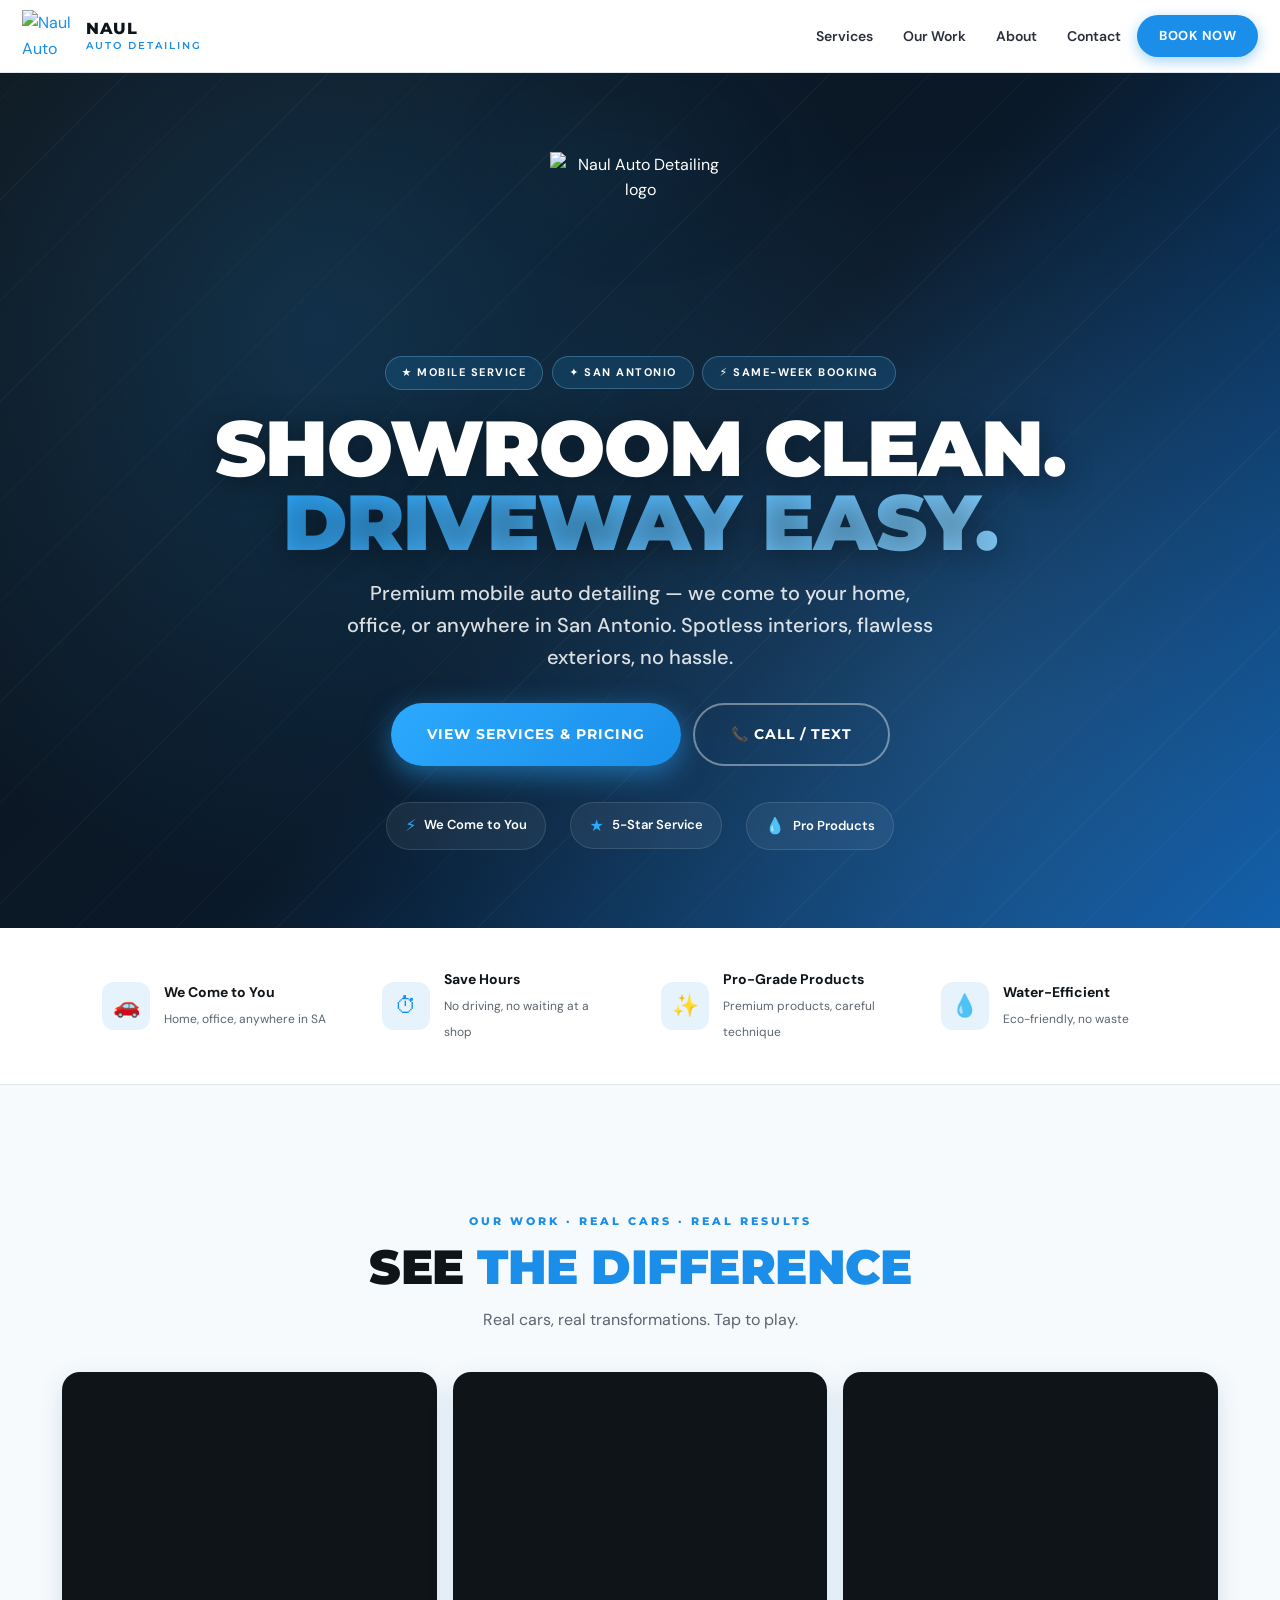
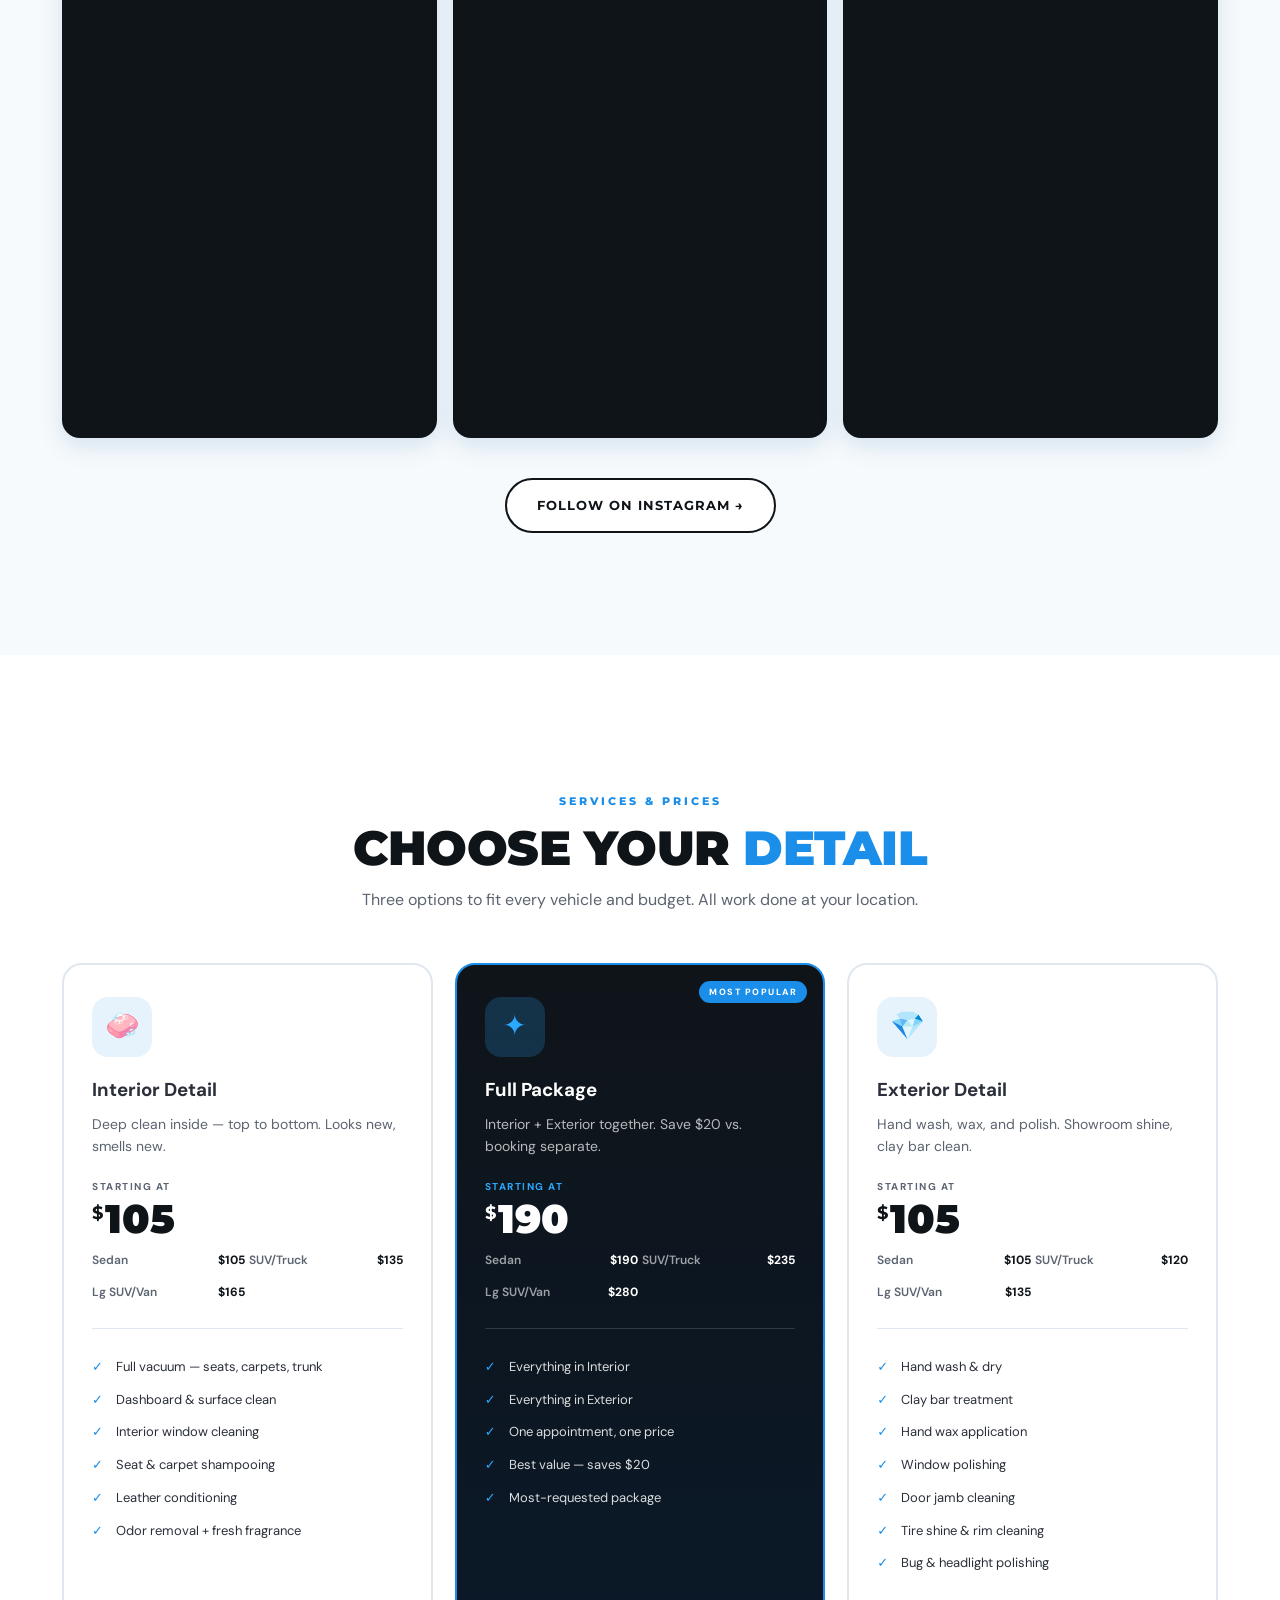
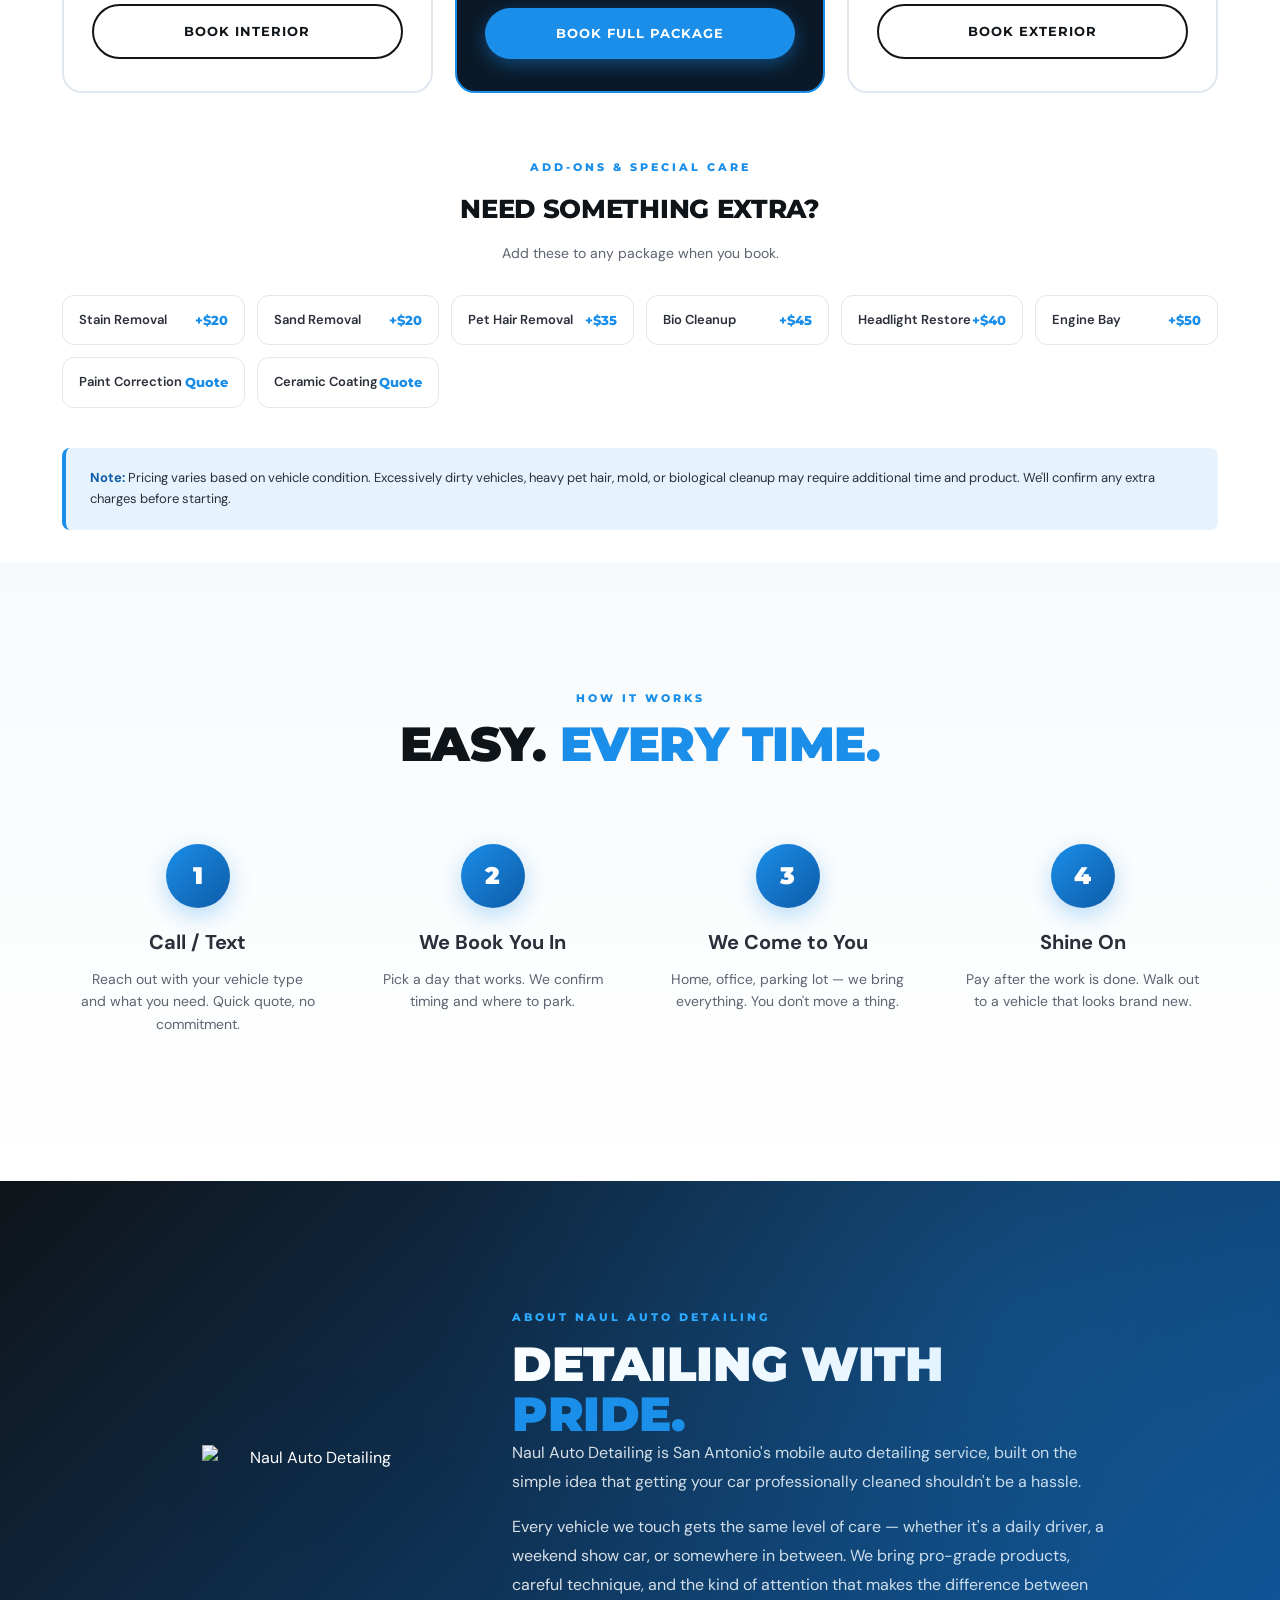
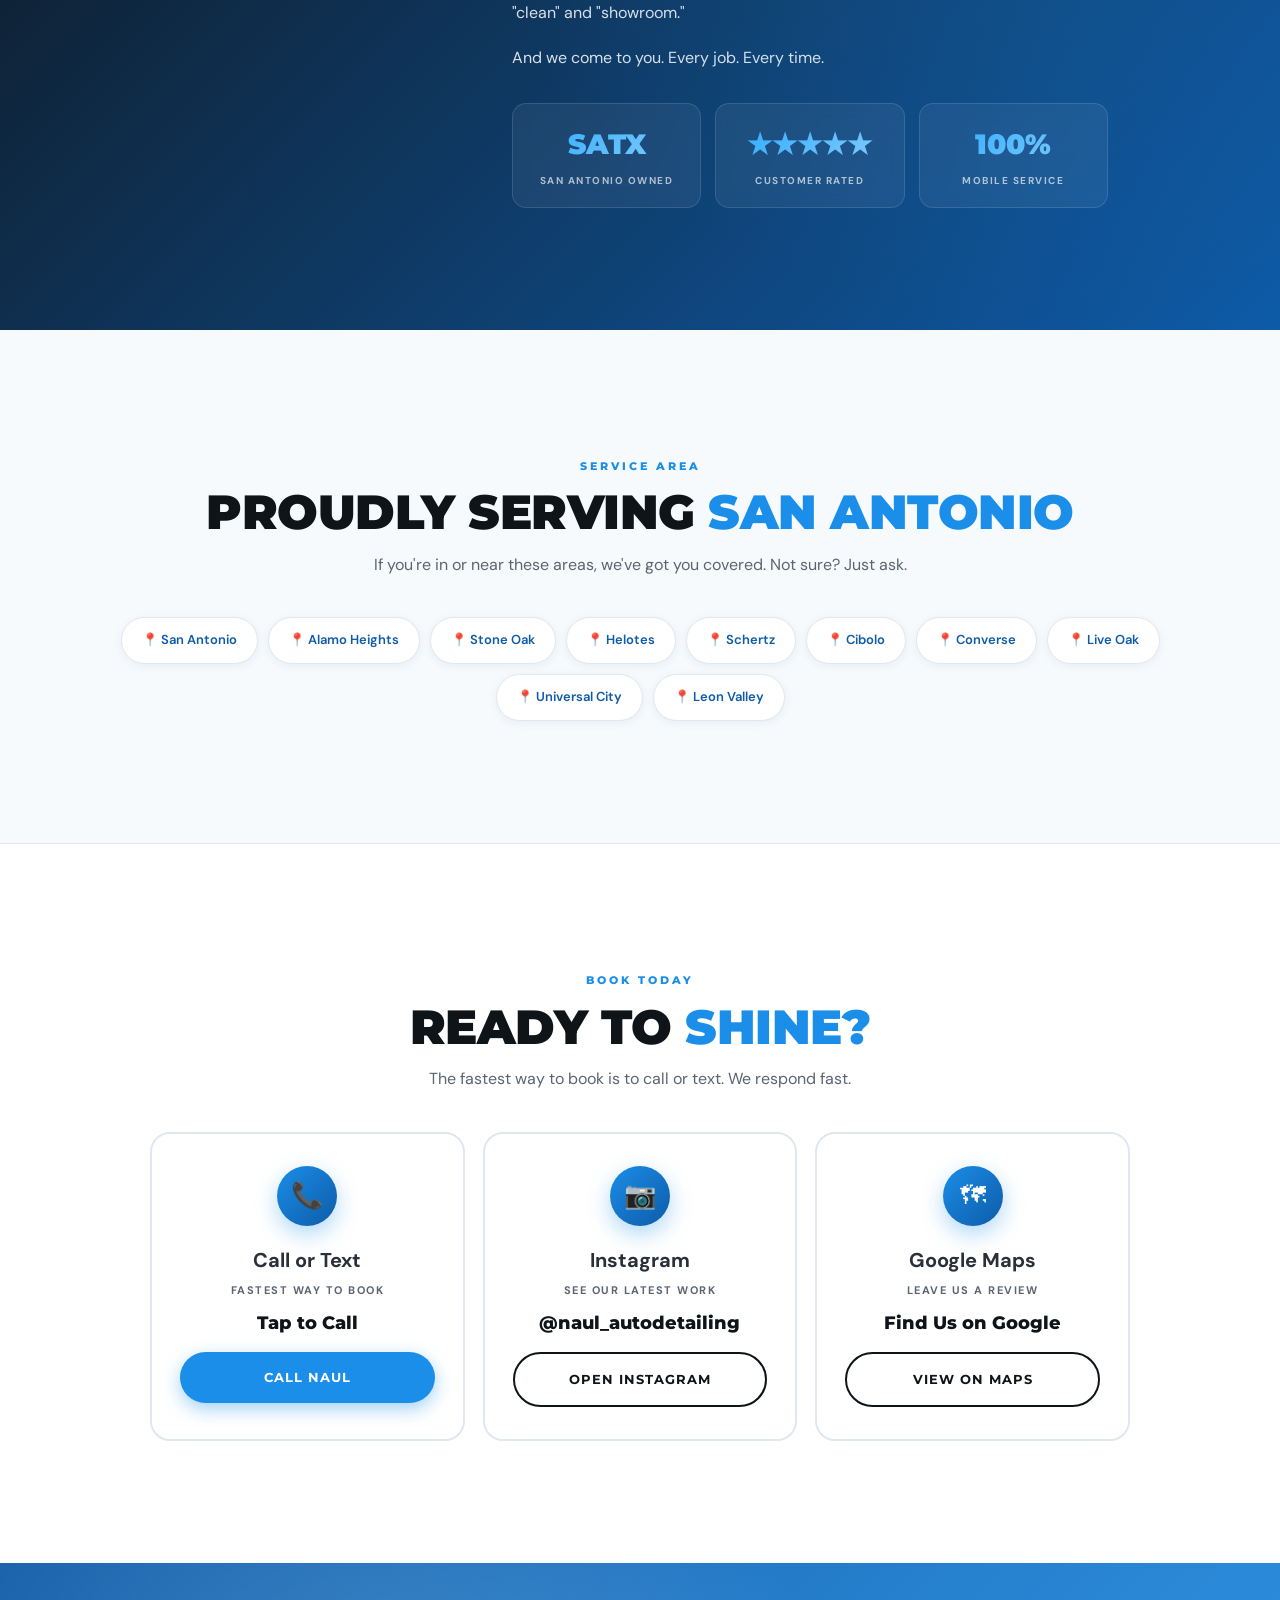
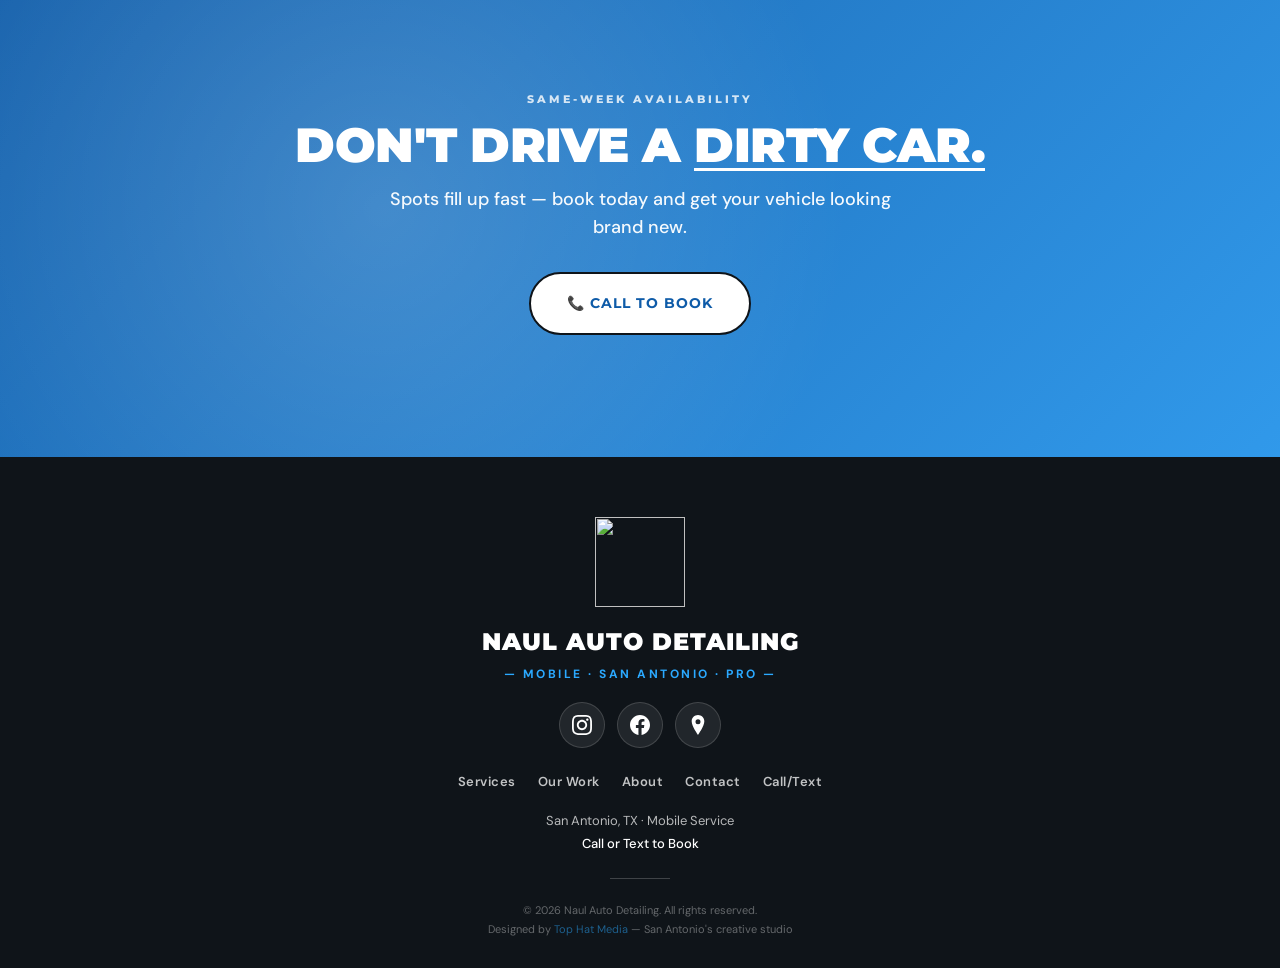
==== index.html @ 97760c0b "Add files via upload" ====
<!DOCTYPE html>
<html lang="en">
<head>
<meta charset="UTF-8"/>
<meta name="viewport" content="width=device-width, initial-scale=1.0"/>
<title>Naul Auto Detailing | Mobile Detailing in San Antonio, TX</title>
<meta name="description" content="Naul Auto Detailing — mobile auto detailing in San Antonio, TX. We come to you. Interior deep cleaning, exterior detail, full packages. Book online or call/text today."/>
<meta name="keywords" content="mobile auto detailing San Antonio, car detailing near me, interior detail, exterior detail, ceramic coating, San Antonio TX"/>
<meta name="geo.region" content="US-TX"/>
<meta name="geo.placename" content="San Antonio"/>
<meta name="geo.position" content="29.4241;-98.4936"/>

<meta property="og:title" content="Naul Auto Detailing | Mobile Auto Detail in San Antonio"/>
<meta property="og:description" content="Mobile auto detailing in San Antonio. We come to you. Top-tier interior, exterior, and full package detailing."/>
<meta property="og:type" content="website"/>
<meta property="og:image" content="img/logo.png"/>

<link rel="canonical" href="/"/>
<link rel="icon" type="image/png" href="img/logo-icon.png"/>
<link rel="apple-touch-icon" href="img/logo-icon.png"/>
<link href="https://fonts.googleapis.com/css2?family=Montserrat:wght@600;700;800;900&family=DM+Sans:wght@400;500;600;700&display=swap" rel="stylesheet"/>
<link rel="stylesheet" href="styles.css"/>

<script type="application/ld+json">
{
  "@context": "https://schema.org",
  "@type": "AutoDetailing",
  "name": "Naul Auto Detailing",
  "description": "Mobile auto detailing service in San Antonio, TX. Interior, exterior, and full-package detailing — we come to you.",
  "image": "img/logo.png",
  "logo": "img/logo.png",
  "priceRange": "$$",
  "address": {
    "@type": "PostalAddress",
    "addressLocality": "San Antonio",
    "addressRegion": "TX",
    "addressCountry": "US"
  },
  "geo": { "@type": "GeoCoordinates", "latitude": 29.4241, "longitude": -98.4936 },
  "areaServed": [
    { "@type": "City", "name": "San Antonio" },
    { "@type": "City", "name": "Alamo Heights" },
    { "@type": "City", "name": "Stone Oak" },
    { "@type": "City", "name": "Helotes" },
    { "@type": "City", "name": "Schertz" }
  ],
  "sameAs": [
    "https://www.instagram.com/naul_autodetailing/",
    "https://www.facebook.com/p/Naul-Auto-Detailing-61578023325082/"
  ]
}
</script>
</head>
<body>

<!-- Navigation -->
<nav class="nav">
  <a href="#top" class="nav-brand">
    <img src="img/logo.png" alt="Naul Auto Detailing"/>
    <div class="nav-brand-text">Naul<span>Auto Detailing</span></div>
  </a>
  <div class="nav-links">
    <a href="#services" class="nav-link hide-sm">Services</a>
    <a href="#work" class="nav-link hide-sm">Our Work</a>
    <a href="#about" class="nav-link hide-sm">About</a>
    <a href="#contact" class="nav-link">Contact</a>
    <a href="tel:+1NAULPHONE" class="nav-cta">Book Now</a>
  </div>
</nav>

<!-- HERO -->
<section class="hero" id="top">
  <div class="hero-inner">
    <img src="img/logo.png" alt="Naul Auto Detailing logo" class="hero-logo"/>
    <div class="hero-badges">
      <div class="hero-badge">★ Mobile Service</div>
      <div class="hero-badge">✦ San Antonio</div>
      <div class="hero-badge">⚡ Same-Week Booking</div>
    </div>
    <h1 class="h1">Showroom Clean.<br/><em>Driveway Easy.</em></h1>
    <p class="hero-sub">Premium mobile auto detailing — we come to your home, office, or anywhere in San Antonio. Spotless interiors, flawless exteriors, no hassle.</p>
    <div class="hero-btns">
      <a href="#services" class="btn btn-glow btn-lg">View Services &amp; Pricing</a>
      <a href="tel:+1NAULPHONE" class="btn btn-ghost btn-lg">📞 Call / Text</a>
    </div>
    <div class="hero-trust">
      <div class="item"><span class="icon">⚡</span> We Come to You</div>
      <div class="item"><span class="icon">★</span> 5-Star Service</div>
      <div class="item"><span class="icon">💧</span> Pro Products</div>
    </div>
  </div>
</section>

<!-- WHY US STRIP -->
<section class="why-strip">
  <div class="why-grid">
    <div class="why-item">
      <div class="why-icon">🚗</div>
      <div class="why-text">
        <strong>We Come to You</strong>
        <span>Home, office, anywhere in SA</span>
      </div>
    </div>
    <div class="why-item">
      <div class="why-icon">⏱</div>
      <div class="why-text">
        <strong>Save Hours</strong>
        <span>No driving, no waiting at a shop</span>
      </div>
    </div>
    <div class="why-item">
      <div class="why-icon">✨</div>
      <div class="why-text">
        <strong>Pro-Grade Products</strong>
        <span>Premium products, careful technique</span>
      </div>
    </div>
    <div class="why-item">
      <div class="why-icon">💧</div>
      <div class="why-text">
        <strong>Water-Efficient</strong>
        <span>Eco-friendly, no waste</span>
      </div>
    </div>
  </div>
</section>

<!-- OUR WORK (Instagram Reels) -->
<section class="work-section section" id="work">
  <div class="wrap">
    <div class="work-intro">
      <div class="tag-label">Our Work · Real Cars · Real Results</div>
      <h2 class="h2">See <em>The Difference</em></h2>
      <p>Real cars, real transformations. Tap to play.</p>
    </div>

    <div class="reels-grid">
      <div class="reel-card">
        <iframe src="https://www.instagram.com/reel/DMYJOWVus4O/embed/" allowfullscreen scrolling="no" frameborder="0" allowtransparency="true"></iframe>
      </div>
      <div class="reel-card">
        <iframe src="https://www.instagram.com/reel/DLV-3TmNAFc/embed/" allowfullscreen scrolling="no" frameborder="0" allowtransparency="true"></iframe>
      </div>
      <div class="reel-card">
        <iframe src="https://www.instagram.com/reel/DGds9_7pQEw/embed/" allowfullscreen scrolling="no" frameborder="0" allowtransparency="true"></iframe>
      </div>
    </div>

    <div class="work-cta">
      <a href="https://www.instagram.com/naul_autodetailing/" target="_blank" rel="noopener" class="btn btn-s">Follow on Instagram →</a>
    </div>
  </div>
</section>

<!-- SERVICES & PRICES -->
<section class="services-section" id="services">
  <div class="wrap">
    <div class="services-intro">
      <div class="tag-label">Services &amp; Prices</div>
      <h2 class="h2">Choose Your <em>Detail</em></h2>
      <p>Three options to fit every vehicle and budget. All work done at your location.</p>
    </div>

    <div class="svc-grid">
      <!-- Interior -->
      <div class="svc-card">
        <div class="svc-icon">🧼</div>
        <h3>Interior Detail</h3>
        <p class="svc-desc">Deep clean inside — top to bottom. Looks new, smells new.</p>
        <div class="svc-price">
          <div class="svc-price-from">Starting At</div>
          <div class="svc-price-amt"><sup>$</sup>105</div>
          <div class="svc-tier-grid">
            <div class="svc-tier"><span class="label">Sedan</span><span class="amt">$105</span></div>
            <div class="svc-tier"><span class="label">SUV/Truck</span><span class="amt">$135</span></div>
            <div class="svc-tier"><span class="label">Lg SUV/Van</span><span class="amt">$165</span></div>
          </div>
        </div>
        <ul class="svc-feat">
          <li>Full vacuum — seats, carpets, trunk</li>
          <li>Dashboard &amp; surface clean</li>
          <li>Interior window cleaning</li>
          <li>Seat &amp; carpet shampooing</li>
          <li>Leather conditioning</li>
          <li>Odor removal + fresh fragrance</li>
        </ul>
        <a href="tel:+1NAULPHONE" class="btn btn-s">Book Interior</a>
      </div>

      <!-- Full Package - FEATURED -->
      <div class="svc-card featured">
        <div class="svc-icon">✦</div>
        <h3>Full Package</h3>
        <p class="svc-desc">Interior + Exterior together. Save $20 vs. booking separate.</p>
        <div class="svc-price">
          <div class="svc-price-from">Starting At</div>
          <div class="svc-price-amt"><sup>$</sup>190</div>
          <div class="svc-tier-grid">
            <div class="svc-tier"><span class="label">Sedan</span><span class="amt">$190</span></div>
            <div class="svc-tier"><span class="label">SUV/Truck</span><span class="amt">$235</span></div>
            <div class="svc-tier"><span class="label">Lg SUV/Van</span><span class="amt">$280</span></div>
          </div>
        </div>
        <ul class="svc-feat">
          <li>Everything in Interior</li>
          <li>Everything in Exterior</li>
          <li>One appointment, one price</li>
          <li>Best value — saves $20</li>
          <li>Most-requested package</li>
        </ul>
        <a href="tel:+1NAULPHONE" class="btn btn-p">Book Full Package</a>
      </div>

      <!-- Exterior -->
      <div class="svc-card">
        <div class="svc-icon">💎</div>
        <h3>Exterior Detail</h3>
        <p class="svc-desc">Hand wash, wax, and polish. Showroom shine, clay bar clean.</p>
        <div class="svc-price">
          <div class="svc-price-from">Starting At</div>
          <div class="svc-price-amt"><sup>$</sup>105</div>
          <div class="svc-tier-grid">
            <div class="svc-tier"><span class="label">Sedan</span><span class="amt">$105</span></div>
            <div class="svc-tier"><span class="label">SUV/Truck</span><span class="amt">$120</span></div>
            <div class="svc-tier"><span class="label">Lg SUV/Van</span><span class="amt">$135</span></div>
          </div>
        </div>
        <ul class="svc-feat">
          <li>Hand wash &amp; dry</li>
          <li>Clay bar treatment</li>
          <li>Hand wax application</li>
          <li>Window polishing</li>
          <li>Door jamb cleaning</li>
          <li>Tire shine &amp; rim cleaning</li>
          <li>Bug &amp; headlight polishing</li>
        </ul>
        <a href="tel:+1NAULPHONE" class="btn btn-s">Book Exterior</a>
      </div>
    </div>

    <!-- Add-ons -->
    <div style="margin-top:60px;text-align:center;">
      <div class="tag-label">Add-Ons &amp; Special Care</div>
      <h3 class="h3" style="margin-bottom:12px;">Need Something Extra?</h3>
      <p style="color:var(--gray);max-width:540px;margin:0 auto;font-size:14px;">Add these to any package when you book.</p>
    </div>

    <div class="addons-grid">
      <div class="addon-pill"><span class="name">Stain Removal</span><span class="price">+$20</span></div>
      <div class="addon-pill"><span class="name">Sand Removal</span><span class="price">+$20</span></div>
      <div class="addon-pill"><span class="name">Pet Hair Removal</span><span class="price">+$35</span></div>
      <div class="addon-pill"><span class="name">Bio Cleanup</span><span class="price">+$45</span></div>
      <div class="addon-pill"><span class="name">Headlight Restore</span><span class="price">+$40</span></div>
      <div class="addon-pill"><span class="name">Engine Bay</span><span class="price">+$50</span></div>
      <div class="addon-pill"><span class="name">Paint Correction</span><span class="price">Quote</span></div>
      <div class="addon-pill"><span class="name">Ceramic Coating</span><span class="price">Quote</span></div>
    </div>

    <div class="svc-note">
      <strong>Note:</strong> Pricing varies based on vehicle condition. Excessively dirty vehicles, heavy pet hair, mold, or biological cleanup may require additional time and product. We'll confirm any extra charges before starting.
    </div>
  </div>
</section>

<!-- PROCESS / HOW IT WORKS -->
<section class="process-section section">
  <div class="wrap">
    <div class="text-center">
      <div class="tag-label">How It Works</div>
      <h2 class="h2">Easy. <em>Every Time.</em></h2>
    </div>
    <div class="process-grid">
      <div class="process-step">
        <div class="process-num">1</div>
        <h3>Call / Text</h3>
        <p>Reach out with your vehicle type and what you need. Quick quote, no commitment.</p>
      </div>
      <div class="process-step">
        <div class="process-num">2</div>
        <h3>We Book You In</h3>
        <p>Pick a day that works. We confirm timing and where to park.</p>
      </div>
      <div class="process-step">
        <div class="process-num">3</div>
        <h3>We Come to You</h3>
        <p>Home, office, parking lot — we bring everything. You don't move a thing.</p>
      </div>
      <div class="process-step">
        <div class="process-num">4</div>
        <h3>Shine On</h3>
        <p>Pay after the work is done. Walk out to a vehicle that looks brand new.</p>
      </div>
    </div>
  </div>
</section>

<!-- ABOUT -->
<section class="about-section section" id="about">
  <div class="wrap wrap-md">
    <div class="about-grid">
      <div class="about-logo-wrap">
        <img src="img/logo.png" alt="Naul Auto Detailing"/>
      </div>
      <div class="about-text">
        <div class="tag-label">About Naul Auto Detailing</div>
        <h2 class="h2">Detailing With <em>Pride.</em></h2>
        <p>Naul Auto Detailing is San Antonio's mobile auto detailing service, built on the simple idea that getting your car professionally cleaned shouldn't be a hassle.</p>
        <p>Every vehicle we touch gets the same level of care — whether it's a daily driver, a weekend show car, or somewhere in between. We bring pro-grade products, careful technique, and the kind of attention that makes the difference between "clean" and "showroom."</p>
        <p>And we come to you. Every job. Every time.</p>
        <div class="about-stats">
          <div class="about-stat"><div class="about-stat-n">SATX</div><div class="about-stat-l">San Antonio Owned</div></div>
          <div class="about-stat"><div class="about-stat-n">★★★★★</div><div class="about-stat-l">Customer Rated</div></div>
          <div class="about-stat"><div class="about-stat-n">100%</div><div class="about-stat-l">Mobile Service</div></div>
        </div>
      </div>
    </div>
  </div>
</section>

<!-- SERVICE AREA -->
<section class="area-section section">
  <div class="wrap text-center">
    <div class="tag-label">Service Area</div>
    <h2 class="h2">Proudly Serving <em>San Antonio</em></h2>
    <p style="color:var(--gray);max-width:540px;margin:14px auto 0;font-size:16px;">If you're in or near these areas, we've got you covered. Not sure? Just ask.</p>
    <div class="area-pills">
      <div class="area-pill">📍 San Antonio</div>
      <div class="area-pill">📍 Alamo Heights</div>
      <div class="area-pill">📍 Stone Oak</div>
      <div class="area-pill">📍 Helotes</div>
      <div class="area-pill">📍 Schertz</div>
      <div class="area-pill">📍 Cibolo</div>
      <div class="area-pill">📍 Converse</div>
      <div class="area-pill">📍 Live Oak</div>
      <div class="area-pill">📍 Universal City</div>
      <div class="area-pill">📍 Leon Valley</div>
    </div>
  </div>
</section>

<!-- CONTACT -->
<section class="contact-section section" id="contact">
  <div class="wrap">
    <div class="text-center">
      <div class="tag-label">Book Today</div>
      <h2 class="h2">Ready to <em>Shine?</em></h2>
      <p style="color:var(--gray);max-width:540px;margin:14px auto 0;font-size:16px;">The fastest way to book is to call or text. We respond fast.</p>
    </div>

    <div class="contact-grid">
      <div class="contact-card">
        <div class="icon">📞</div>
        <h3>Call or Text</h3>
        <div class="label">Fastest way to book</div>
        <div class="val">Tap to Call</div>
        <a href="tel:+1NAULPHONE" class="btn btn-p">Call Naul</a>
      </div>

      <div class="contact-card">
        <div class="icon">📷</div>
        <h3>Instagram</h3>
        <div class="label">See our latest work</div>
        <div class="val">@naul_autodetailing</div>
        <a href="https://www.instagram.com/naul_autodetailing/" target="_blank" rel="noopener" class="btn btn-s">Open Instagram</a>
      </div>

      <div class="contact-card">
        <div class="icon">🗺</div>
        <h3>Google Maps</h3>
        <div class="label">Leave us a review</div>
        <div class="val">Find Us on Google</div>
        <a href="https://maps.app.goo.gl/phPYXoFEWZ8urYo56" target="_blank" rel="noopener" class="btn btn-s">View on Maps</a>
      </div>
    </div>
  </div>
</section>

<!-- FINAL CTA -->
<section class="final-cta section">
  <div class="wrap final-cta-inner">
    <div class="tag-label" style="color:rgba(255,255,255,0.8);">Same-Week Availability</div>
    <h2 class="h2">Don't Drive a <em style="color:white;text-decoration:underline;text-decoration-thickness:3px;text-underline-offset:6px;">Dirty Car.</em></h2>
    <p class="final-cta-sub">Spots fill up fast — book today and get your vehicle looking brand new.</p>
    <a href="tel:+1NAULPHONE" class="btn btn-s btn-lg" style="background:white;color:var(--blue-deep);">📞 Call to Book</a>
  </div>
</section>

<!-- FOOTER -->
<footer class="footer">
  <img src="img/logo.png" alt="" class="footer-logo"/>
  <div class="footer-name">Naul Auto Detailing</div>
  <div class="footer-tag">— Mobile · San Antonio · Pro —</div>

  <div class="socials">
    <a href="https://www.instagram.com/naul_autodetailing/" target="_blank" rel="noopener" class="social-btn" aria-label="Instagram">
      <svg xmlns="http://www.w3.org/2000/svg" width="20" height="20" viewBox="0 0 24 24" fill="currentColor"><path d="M12 2.163c3.204 0 3.584.012 4.85.07 3.252.148 4.771 1.691 4.919 4.919.058 1.265.069 1.645.069 4.849 0 3.205-.012 3.584-.069 4.849-.149 3.225-1.664 4.771-4.919 4.919-1.266.058-1.644.07-4.85.07-3.204 0-3.584-.012-4.849-.07-3.26-.149-4.771-1.699-4.919-4.92-.058-1.265-.07-1.644-.07-4.849 0-3.204.013-3.583.07-4.849.149-3.227 1.664-4.771 4.919-4.919 1.266-.057 1.645-.069 4.849-.069zm0-2.163c-3.259 0-3.667.014-4.947.072-4.358.2-6.78 2.618-6.98 6.98-.059 1.281-.073 1.689-.073 4.948 0 3.259.014 3.668.072 4.948.2 4.358 2.618 6.78 6.98 6.98 1.281.058 1.689.072 4.948.072 3.259 0 3.668-.014 4.948-.072 4.354-.2 6.782-2.618 6.979-6.98.059-1.28.073-1.689.073-4.948 0-3.259-.014-3.667-.072-4.947-.196-4.354-2.617-6.78-6.979-6.98-1.281-.059-1.69-.073-4.949-.073zm0 5.838c-3.403 0-6.162 2.759-6.162 6.162s2.759 6.163 6.162 6.163 6.162-2.759 6.162-6.163c0-3.403-2.759-6.162-6.162-6.162zm0 10.162c-2.209 0-4-1.79-4-4 0-2.209 1.791-4 4-4s4 1.791 4 4c0 2.21-1.791 4-4 4zm6.406-11.845c-.796 0-1.441.645-1.441 1.44s.645 1.44 1.441 1.44c.795 0 1.439-.645 1.439-1.44s-.644-1.44-1.439-1.44z"/></svg>
    </a>
    <a href="https://www.facebook.com/p/Naul-Auto-Detailing-61578023325082/" target="_blank" rel="noopener" class="social-btn" aria-label="Facebook">
      <svg xmlns="http://www.w3.org/2000/svg" width="20" height="20" viewBox="0 0 24 24" fill="currentColor"><path d="M24 12.073c0-6.627-5.373-12-12-12s-12 5.373-12 12c0 5.99 4.388 10.954 10.125 11.854v-8.385H7.078v-3.47h3.047V9.43c0-3.007 1.792-4.669 4.533-4.669 1.312 0 2.686.235 2.686.235v2.953H15.83c-1.491 0-1.956.925-1.956 1.874v2.25h3.328l-.532 3.47h-2.796v8.385C19.612 23.027 24 18.062 24 12.073z"/></svg>
    </a>
    <a href="https://maps.app.goo.gl/phPYXoFEWZ8urYo56" target="_blank" rel="noopener" class="social-btn" aria-label="Google Maps">
      <svg xmlns="http://www.w3.org/2000/svg" width="20" height="20" viewBox="0 0 24 24" fill="currentColor"><path d="M12 0C7.802 0 4.4 3.403 4.4 7.602C4.4 13.4 12 24 12 24S19.6 13.4 19.6 7.602C19.6 3.403 16.198 0 12 0M12 11A3 3 0 0 1 9 8A3 3 0 0 1 12 5A3 3 0 0 1 15 8A3 3 0 0 1 12 11Z"/></svg>
    </a>
  </div>

  <div class="footer-links">
    <a href="#services">Services</a>
    <a href="#work">Our Work</a>
    <a href="#about">About</a>
    <a href="#contact">Contact</a>
    <a href="tel:+1NAULPHONE">Call/Text</a>
  </div>

  <div class="footer-contact">
    San Antonio, TX · Mobile Service<br/>
    <a href="tel:+1NAULPHONE">Call or Text to Book</a>
  </div>

  <div class="footer-divider"></div>

  <div class="footer-credit">
    © 2026 Naul Auto Detailing. All rights reserved.<br/>
    Designed by <a href="https://tophatmedia.net" target="_blank" rel="noopener">Top Hat Media</a> — San Antonio's creative studio
  </div>
</footer>

</body>
</html>
---- styles.css ----
/* Naul Auto Detailing — Mockup by Top Hat Media */
:root {
  --blue-deep: #0E5BA8;
  --blue: #1A8EE8;
  --blue-bright: #2BA9FF;
  --blue-light: #87CEFA;
  --blue-pale: #E7F3FC;
  --black: #0F1419;
  --charcoal: #2A2F3A;
  --gray: #5B6470;
  --gray-light: #8A93A0;
  --border: #E1E7EE;
  --white: #ffffff;
  --cream: #F7FAFC;

  --success: #4CAF50;
  --gold: #F4B942;
  --danger: #E53E3E;

  --r: 12px;
  --r-sm: 8px;
  --r-lg: 20px;
  --shadow-sm: 0 2px 8px rgba(14,91,168,0.08);
  --shadow: 0 8px 24px rgba(14,91,168,0.15);
  --shadow-lg: 0 20px 60px rgba(14,91,168,0.25);
}

* { margin: 0; padding: 0; box-sizing: border-box; -webkit-tap-highlight-color: transparent; }
html { scroll-behavior: smooth; -webkit-text-size-adjust: 100%; }
body {
  font-family: 'DM Sans', -apple-system, system-ui, sans-serif;
  background: var(--white);
  color: var(--charcoal);
  line-height: 1.6;
  overflow-x: hidden;
}
img { max-width: 100%; display: block; }
a { color: var(--blue); text-decoration: none; }
button { font-family: inherit; cursor: pointer; }

/* NAV */
.nav {
  background: rgba(255,255,255,0.95);
  backdrop-filter: blur(20px);
  -webkit-backdrop-filter: blur(20px);
  border-bottom: 1px solid var(--border);
  padding: 10px 22px;
  position: sticky;
  top: 0;
  z-index: 50;
  display: flex;
  align-items: center;
  justify-content: space-between;
  gap: 10px;
}
.nav-brand { display: flex; align-items: center; gap: 12px; }
.nav-brand img { width: 52px; height: 52px; object-fit: contain; }
.nav-brand-text {
  font-family: 'Montserrat', 'DM Sans', sans-serif;
  font-weight: 800;
  font-size: 16px;
  color: var(--black);
  line-height: 1.05;
  letter-spacing: 0.5px;
  text-transform: uppercase;
}
.nav-brand-text span {
  display: block;
  font-weight: 600;
  font-size: 9.5px;
  color: var(--blue);
  letter-spacing: 2px;
  margin-top: 3px;
}
.nav-links { display: flex; gap: 2px; align-items: center; flex-wrap: wrap; }
.nav-link {
  padding: 9px 14px;
  border-radius: 999px;
  font-size: 14px;
  font-weight: 600;
  color: var(--charcoal);
  transition: all 0.15s;
}
.nav-link:hover { background: var(--blue-pale); color: var(--blue); }
.nav-link.active { color: var(--blue); }
.nav-cta {
  background: var(--blue);
  color: white !important;
  padding: 11px 22px;
  border-radius: 999px;
  font-size: 13px;
  font-weight: 700;
  letter-spacing: 0.5px;
  text-transform: uppercase;
  transition: all 0.2s;
  box-shadow: 0 4px 14px rgba(26,142,232,0.4);
}
.nav-cta:hover { background: var(--blue-deep); transform: translateY(-1px); box-shadow: 0 6px 20px rgba(26,142,232,0.55); }
@media (max-width: 700px) {
  .nav { padding: 8px 14px; }
  .nav-brand img { width: 42px; height: 42px; }
  .nav-brand-text { font-size: 14px; }
  .nav-brand-text span { font-size: 8.5px; letter-spacing: 1.5px; }
  .nav-link.hide-sm { display: none; }
  .nav-link { padding: 7px 10px; font-size: 13px; }
  .nav-cta { padding: 8px 14px; font-size: 11px; }
}

/* TYPOGRAPHY */
.h1 {
  font-family: 'Montserrat', sans-serif;
  font-weight: 900;
  font-size: clamp(40px, 8vw, 78px);
  color: var(--black);
  line-height: 0.95;
  letter-spacing: -1px;
  text-transform: uppercase;
}
.h2 {
  font-family: 'Montserrat', sans-serif;
  font-weight: 900;
  font-size: clamp(30px, 5vw, 48px);
  color: var(--black);
  line-height: 1.05;
  letter-spacing: -0.5px;
  text-transform: uppercase;
}
.h3 {
  font-family: 'Montserrat', sans-serif;
  font-weight: 800;
  font-size: clamp(20px, 3vw, 26px);
  color: var(--black);
  letter-spacing: -0.3px;
  text-transform: uppercase;
}
.tag-label {
  display: inline-block;
  font-family: 'Montserrat', sans-serif;
  font-size: 11px;
  font-weight: 800;
  letter-spacing: 3px;
  text-transform: uppercase;
  color: var(--blue);
  margin-bottom: 12px;
}
em { color: var(--blue); font-style: normal; }

/* BUTTONS */
.btn {
  display: inline-flex;
  align-items: center;
  gap: 8px;
  padding: 15px 30px;
  border-radius: 999px;
  border: none;
  font-family: 'Montserrat', sans-serif;
  font-size: 13px;
  font-weight: 700;
  letter-spacing: 1px;
  text-transform: uppercase;
  cursor: pointer;
  transition: all 0.2s;
  white-space: nowrap;
  justify-content: center;
}
.btn-lg { padding: 18px 36px; font-size: 14px; }
.btn-p { background: var(--blue); color: white; box-shadow: 0 6px 18px rgba(26,142,232,0.4); }
.btn-p:hover { background: var(--blue-deep); transform: translateY(-2px); box-shadow: 0 10px 28px rgba(26,142,232,0.5); }
.btn-s { background: white; color: var(--black); border: 2px solid var(--black); }
.btn-s:hover { background: var(--black); color: white; }
.btn-ghost { background: transparent; color: white; border: 2px solid rgba(255,255,255,0.4); }
.btn-ghost:hover { background: white; color: var(--blue); border-color: white; }
.btn-glow {
  background: linear-gradient(135deg, var(--blue-bright) 0%, var(--blue) 100%);
  color: white;
  box-shadow: 0 8px 28px rgba(43,169,255,0.5);
}
.btn-glow:hover { transform: translateY(-2px); box-shadow: 0 12px 36px rgba(43,169,255,0.65); }

/* CONTAINERS */
.wrap { max-width: 1200px; margin: 0 auto; padding: 32px 22px; }
.wrap-sm { max-width: 760px; }
.wrap-md { max-width: 980px; }
.section { padding: 90px 22px; }
@media (max-width: 600px) {
  .wrap { padding: 24px 16px; }
  .section { padding: 64px 16px; }
}

/* HERO */
.hero {
  position: relative;
  min-height: 95vh;
  padding: 60px 22px;
  display: flex;
  align-items: center;
  justify-content: center;
  background:
    linear-gradient(135deg, var(--black) 0%, #0a1929 50%, var(--blue-deep) 100%);
  color: white;
  overflow: hidden;
}
.hero::before {
  content: '';
  position: absolute;
  inset: 0;
  background-image:
    radial-gradient(circle at 25% 30%, rgba(43,169,255,0.18) 0%, transparent 50%),
    radial-gradient(circle at 75% 75%, rgba(135,206,250,0.12) 0%, transparent 50%);
  pointer-events: none;
}
/* Subtle diagonal motion lines */
.hero::after {
  content: '';
  position: absolute;
  inset: 0;
  background-image: repeating-linear-gradient(
    -45deg,
    transparent 0 70px,
    rgba(255,255,255,0.03) 70px 71px
  );
  pointer-events: none;
}
.hero-inner {
  max-width: 920px;
  text-align: center;
  position: relative;
  z-index: 2;
}
.hero-logo {
  width: clamp(120px, 22vw, 180px);
  height: clamp(120px, 22vw, 180px);
  margin: 0 auto 24px;
  filter: drop-shadow(0 0 50px rgba(43,169,255,0.6));
  animation: float 5s ease-in-out infinite;
}
@keyframes float {
  0%, 100% { transform: translateY(0); }
  50% { transform: translateY(-10px); }
}
.hero-badges {
  display: flex;
  gap: 8px;
  justify-content: center;
  flex-wrap: wrap;
  margin-bottom: 22px;
}
.hero-badge {
  background: rgba(43,169,255,0.15);
  backdrop-filter: blur(10px);
  border: 1px solid rgba(135,206,250,0.3);
  border-radius: 999px;
  padding: 7px 16px;
  font-size: 11px;
  font-weight: 700;
  color: white;
  letter-spacing: 1.5px;
  text-transform: uppercase;
}
.hero h1 {
  color: white;
  margin-bottom: 14px;
  text-shadow: 0 4px 30px rgba(0,0,0,0.4);
}
.hero h1 em {
  background: linear-gradient(135deg, var(--blue-bright) 0%, var(--blue-light) 100%);
  -webkit-background-clip: text;
  -webkit-text-fill-color: transparent;
  background-clip: text;
}
.hero-sub {
  font-size: clamp(16px, 2vw, 20px);
  color: rgba(255,255,255,0.85);
  margin: 18px auto 30px;
  max-width: 600px;
  font-weight: 500;
}
.hero-btns { display: flex; gap: 12px; justify-content: center; flex-wrap: wrap; margin-bottom: 36px; }

.hero-trust {
  display: flex;
  gap: 24px;
  justify-content: center;
  flex-wrap: wrap;
  margin-top: 30px;
}
.hero-trust .item {
  display: flex;
  align-items: center;
  gap: 8px;
  background: rgba(255,255,255,0.06);
  backdrop-filter: blur(8px);
  padding: 10px 18px;
  border-radius: 999px;
  border: 1px solid rgba(255,255,255,0.12);
  font-size: 13px;
  font-weight: 600;
  color: white;
}
.hero-trust .icon { color: var(--blue-bright); font-size: 16px; }

/* WHY US STRIP */
.why-strip {
  background: white;
  padding: 28px 22px;
  border-bottom: 1px solid var(--border);
}
.why-grid {
  max-width: 1100px;
  margin: 0 auto;
  display: grid;
  grid-template-columns: repeat(auto-fit, minmax(220px, 1fr));
  gap: 18px;
}
.why-item {
  display: flex;
  align-items: center;
  gap: 14px;
  padding: 12px;
}
.why-icon {
  width: 48px; height: 48px;
  border-radius: 12px;
  background: var(--blue-pale);
  display: flex;
  align-items: center;
  justify-content: center;
  font-size: 22px;
  flex-shrink: 0;
  color: var(--blue);
}
.why-text strong {
  display: block;
  font-size: 14px;
  color: var(--black);
  margin-bottom: 2px;
}
.why-text span {
  font-size: 12px;
  color: var(--gray);
  line-height: 1.4;
}

/* WORK SECTION (Instagram reels) */
.work-section { background: var(--cream); }
.work-intro { text-align: center; max-width: 600px; margin: 0 auto 40px; }
.work-intro p { color: var(--gray); margin-top: 14px; font-size: 16px; }

.reels-grid {
  display: grid;
  grid-template-columns: 1fr;
  gap: 16px;
}
@media (min-width: 700px) {
  .reels-grid { grid-template-columns: repeat(3, 1fr); }
}
.reel-card {
  border-radius: 18px;
  overflow: hidden;
  background: var(--black);
  box-shadow: var(--shadow);
  position: relative;
  aspect-ratio: 9/16;
  transition: all 0.3s;
}
.reel-card:hover {
  transform: translateY(-6px);
  box-shadow: var(--shadow-lg);
}
.reel-card iframe {
  width: 100%;
  height: 100%;
  border: 0;
  display: block;
}

.work-cta {
  text-align: center;
  margin-top: 40px;
}

/* SERVICES SECTION */
.services-section { background: white; padding-top: 100px; }
.services-intro { text-align: center; max-width: 600px; margin: 0 auto 50px; }
.services-intro p { color: var(--gray); margin-top: 14px; font-size: 16px; }

.svc-grid {
  display: grid;
  grid-template-columns: 1fr;
  gap: 22px;
}
@media (min-width: 900px) { .svc-grid { grid-template-columns: repeat(3, 1fr); } }
.svc-card {
  background: white;
  border: 2px solid var(--border);
  border-radius: 20px;
  padding: 32px 28px;
  transition: all 0.25s;
  display: flex;
  flex-direction: column;
  position: relative;
  overflow: hidden;
}
.svc-card:hover {
  transform: translateY(-8px);
  border-color: var(--blue);
  box-shadow: var(--shadow);
}
.svc-card.featured {
  background: linear-gradient(180deg, var(--black) 0%, #0a1929 100%);
  color: white;
  border-color: var(--blue);
  position: relative;
}
.svc-card.featured::before {
  content: 'MOST POPULAR';
  position: absolute;
  top: 16px;
  right: 16px;
  background: var(--blue);
  color: white;
  font-size: 9px;
  font-weight: 800;
  letter-spacing: 1.5px;
  padding: 4px 10px;
  border-radius: 999px;
}
.svc-card.featured h3,
.svc-card.featured .svc-price-amt { color: white; }
.svc-card.featured .svc-feat li { color: rgba(255,255,255,0.85); }
.svc-card.featured .svc-feat li::before { color: var(--blue-bright); }
.svc-icon {
  width: 60px;
  height: 60px;
  border-radius: 16px;
  background: var(--blue-pale);
  color: var(--blue);
  display: flex;
  align-items: center;
  justify-content: center;
  font-size: 28px;
  margin-bottom: 18px;
}
.svc-card.featured .svc-icon {
  background: rgba(43,169,255,0.2);
  color: var(--blue-bright);
}
.svc-card h3 { margin-bottom: 8px; }
.svc-card .svc-desc {
  font-size: 14px;
  color: var(--gray);
  margin-bottom: 22px;
  min-height: 42px;
}
.svc-card.featured .svc-desc { color: rgba(255,255,255,0.7); }

.svc-price {
  margin-bottom: 22px;
  padding-bottom: 22px;
  border-bottom: 1px solid var(--border);
}
.svc-card.featured .svc-price { border-bottom-color: rgba(255,255,255,0.15); }
.svc-price-from {
  font-size: 10px;
  font-weight: 700;
  letter-spacing: 1.5px;
  text-transform: uppercase;
  color: var(--gray);
  margin-bottom: 4px;
}
.svc-card.featured .svc-price-from { color: var(--blue-bright); }
.svc-price-amt {
  font-family: 'Montserrat', sans-serif;
  font-weight: 900;
  font-size: 40px;
  color: var(--black);
  line-height: 1;
}
.svc-price-amt sup {
  font-size: 18px;
  font-weight: 700;
  vertical-align: super;
  margin-right: 2px;
}

.svc-tier-grid {
  display: grid;
  grid-template-columns: 1fr 1fr;
  gap: 4px;
  font-size: 12px;
  margin-top: 8px;
}
.svc-tier {
  display: flex;
  justify-content: space-between;
  padding: 4px 0;
}
.svc-tier .label { color: var(--gray); font-weight: 600; }
.svc-tier .amt { font-weight: 700; color: var(--black); }
.svc-card.featured .svc-tier .label { color: rgba(255,255,255,0.6); }
.svc-card.featured .svc-tier .amt { color: white; }

.svc-feat {
  list-style: none;
  margin-bottom: 24px;
  flex: 1;
}
.svc-feat li {
  position: relative;
  padding: 6px 0 6px 24px;
  font-size: 13px;
  color: var(--charcoal);
}
.svc-feat li::before {
  content: '✓';
  position: absolute;
  left: 0;
  color: var(--blue);
  font-weight: 900;
}
.svc-card .btn { width: 100%; }

.svc-note {
  margin-top: 40px;
  background: var(--blue-pale);
  border-left: 4px solid var(--blue);
  padding: 20px 24px;
  border-radius: 8px;
  font-size: 13px;
  color: var(--charcoal);
  line-height: 1.6;
}
.svc-note strong { color: var(--blue-deep); }

/* ADD-ONS GRID */
.addons-grid {
  display: grid;
  grid-template-columns: repeat(auto-fill, minmax(180px, 1fr));
  gap: 12px;
  margin-top: 30px;
}
.addon-pill {
  background: white;
  border: 1px solid var(--border);
  border-radius: 12px;
  padding: 14px 16px;
  display: flex;
  justify-content: space-between;
  align-items: center;
  transition: all 0.15s;
}
.addon-pill:hover { border-color: var(--blue); }
.addon-pill .name {
  font-size: 13px;
  font-weight: 600;
  color: var(--charcoal);
}
.addon-pill .price {
  font-family: 'Montserrat', sans-serif;
  font-weight: 800;
  color: var(--blue);
  font-size: 13px;
}

/* PROCESS / HOW IT WORKS */
.process-section {
  background: linear-gradient(180deg, var(--cream) 0%, white 100%);
}
.process-grid {
  display: grid;
  grid-template-columns: repeat(auto-fit, minmax(220px, 1fr));
  gap: 24px;
  margin-top: 50px;
}
.process-step {
  text-align: center;
  padding: 24px 16px;
  position: relative;
}
.process-num {
  width: 64px;
  height: 64px;
  margin: 0 auto 18px;
  border-radius: 50%;
  background: linear-gradient(135deg, var(--blue) 0%, var(--blue-deep) 100%);
  color: white;
  font-family: 'Montserrat', sans-serif;
  font-weight: 900;
  font-size: 24px;
  display: flex;
  align-items: center;
  justify-content: center;
  box-shadow: 0 8px 24px rgba(26,142,232,0.3);
}
.process-step h3 {
  margin-bottom: 10px;
  font-size: 20px;
}
.process-step p {
  font-size: 14px;
  color: var(--gray);
  line-height: 1.6;
}

/* ABOUT SECTION */
.about-section {
  background: linear-gradient(135deg, var(--black) 0%, var(--blue-deep) 100%);
  color: white;
  position: relative;
  overflow: hidden;
}
.about-section::before {
  content: '';
  position: absolute;
  inset: 0;
  background-image: radial-gradient(circle at 80% 20%, rgba(43,169,255,0.15) 0%, transparent 50%);
  pointer-events: none;
}
.about-section .h2 { color: white; }
.about-section .tag-label { color: var(--blue-bright); }
.about-grid {
  display: grid;
  grid-template-columns: 1fr;
  gap: 40px;
  align-items: center;
}
@media (min-width: 800px) { .about-grid { grid-template-columns: 280px 1fr; gap: 60px; } }
.about-logo-wrap {
  text-align: center;
}
.about-logo-wrap img {
  width: 220px;
  height: 220px;
  margin: 0 auto;
  filter: drop-shadow(0 0 60px rgba(43,169,255,0.4));
}
.about-text p {
  font-size: 16px;
  line-height: 1.8;
  color: rgba(255,255,255,0.85);
  margin-bottom: 16px;
}
.about-stats {
  display: grid;
  grid-template-columns: repeat(3, 1fr);
  gap: 14px;
  margin-top: 30px;
}
.about-stat {
  background: rgba(255,255,255,0.06);
  backdrop-filter: blur(8px);
  border: 1px solid rgba(255,255,255,0.12);
  border-radius: 14px;
  padding: 18px 12px;
  text-align: center;
}
.about-stat-n {
  font-family: 'Montserrat', sans-serif;
  font-weight: 900;
  font-size: 28px;
  background: linear-gradient(135deg, var(--blue-bright) 0%, var(--blue-light) 100%);
  -webkit-background-clip: text;
  -webkit-text-fill-color: transparent;
  background-clip: text;
}
.about-stat-l {
  font-size: 10px;
  letter-spacing: 1.5px;
  text-transform: uppercase;
  color: rgba(255,255,255,0.65);
  margin-top: 6px;
  font-weight: 700;
}

/* SERVICE AREA */
.area-section { background: var(--cream); }
.area-pills {
  display: flex;
  flex-wrap: wrap;
  gap: 10px;
  justify-content: center;
  margin-top: 40px;
}
.area-pill {
  background: white;
  border: 1px solid var(--border);
  border-radius: 999px;
  padding: 12px 20px;
  font-size: 13px;
  font-weight: 600;
  color: var(--blue-deep);
  box-shadow: var(--shadow-sm);
  transition: all 0.15s;
}
.area-pill:hover {
  border-color: var(--blue);
  background: var(--blue-pale);
  transform: translateY(-2px);
}

/* CONTACT SECTION */
.contact-section {
  background: white;
  border-top: 1px solid var(--border);
}
.contact-grid {
  display: grid;
  grid-template-columns: 1fr;
  gap: 18px;
  margin-top: 40px;
  max-width: 980px;
  margin-left: auto;
  margin-right: auto;
}
@media (min-width: 800px) { .contact-grid { grid-template-columns: repeat(3, 1fr); } }
.contact-card {
  background: white;
  border: 2px solid var(--border);
  border-radius: 20px;
  padding: 32px 28px;
  text-align: center;
  transition: all 0.2s;
  display: flex;
  flex-direction: column;
  align-items: center;
}
.contact-card:hover {
  border-color: var(--blue);
  transform: translateY(-4px);
  box-shadow: var(--shadow);
}
.contact-card .icon {
  width: 60px;
  height: 60px;
  border-radius: 50%;
  background: linear-gradient(135deg, var(--blue) 0%, var(--blue-deep) 100%);
  color: white;
  display: flex;
  align-items: center;
  justify-content: center;
  font-size: 26px;
  margin-bottom: 18px;
  box-shadow: 0 8px 22px rgba(26,142,232,0.35);
}
.contact-card h3 { margin-bottom: 6px; font-size: 20px; }
.contact-card .label {
  font-size: 11px;
  font-weight: 700;
  letter-spacing: 1.5px;
  text-transform: uppercase;
  color: var(--gray);
  margin-bottom: 10px;
}
.contact-card .val {
  font-family: 'Montserrat', sans-serif;
  font-weight: 800;
  color: var(--black);
  font-size: 18px;
  margin-bottom: 14px;
}
.contact-card .btn { width: 100%; }

/* FINAL CTA */
.final-cta {
  background:
    linear-gradient(135deg, rgba(14,91,168,0.95) 0%, rgba(26,142,232,0.9) 100%);
  color: white;
  text-align: center;
  position: relative;
  overflow: hidden;
}
.final-cta::before {
  content: '';
  position: absolute;
  inset: 0;
  background-image: radial-gradient(circle at 30% 50%, rgba(255,255,255,0.15) 0%, transparent 50%);
  pointer-events: none;
}
.final-cta-inner { position: relative; z-index: 2; }
.final-cta .h2 { color: white; }
.final-cta-sub {
  color: rgba(255,255,255,0.95);
  font-size: 18px;
  margin: 14px auto 30px;
  max-width: 540px;
  font-weight: 500;
}

/* FOOTER */
.footer {
  background: var(--black);
  color: rgba(255,255,255,0.7);
  padding: 60px 22px 30px;
  text-align: center;
}
.footer-logo { width: 90px; height: 90px; margin: 0 auto 16px; }
.footer-name {
  font-family: 'Montserrat', sans-serif;
  font-weight: 900;
  font-size: 24px;
  color: white;
  margin-bottom: 4px;
  letter-spacing: 1px;
  text-transform: uppercase;
}
.footer-tag {
  font-size: 12px;
  color: var(--blue-bright);
  letter-spacing: 2.5px;
  text-transform: uppercase;
  font-weight: 700;
  margin-bottom: 18px;
}
.socials {
  display: flex;
  gap: 12px;
  justify-content: center;
  margin: 18px 0 24px;
}
.social-btn {
  width: 46px;
  height: 46px;
  border-radius: 50%;
  background: rgba(255,255,255,0.08);
  display: flex;
  align-items: center;
  justify-content: center;
  color: white;
  transition: all 0.2s;
  border: 1px solid rgba(255,255,255,0.15);
}
.social-btn:hover {
  background: var(--blue);
  transform: translateY(-3px);
  border-color: var(--blue);
}
.footer-links {
  display: flex;
  gap: 22px;
  justify-content: center;
  margin: 16px 0;
  flex-wrap: wrap;
}
.footer-links a {
  color: rgba(255,255,255,0.75);
  font-size: 13px;
  font-weight: 600;
  letter-spacing: 0.5px;
}
.footer-links a:hover { color: var(--blue-bright); }
.footer-contact {
  font-size: 13px;
  line-height: 1.8;
  margin-top: 14px;
}
.footer-contact a { color: white; font-weight: 500; }
.footer-divider {
  width: 60px;
  height: 1px;
  background: rgba(255,255,255,0.2);
  margin: 22px auto;
}
.footer-credit {
  font-size: 11px;
  opacity: 0.5;
  line-height: 1.7;
}
.footer-credit a { color: var(--blue-bright); }

.text-center { text-align: center; }
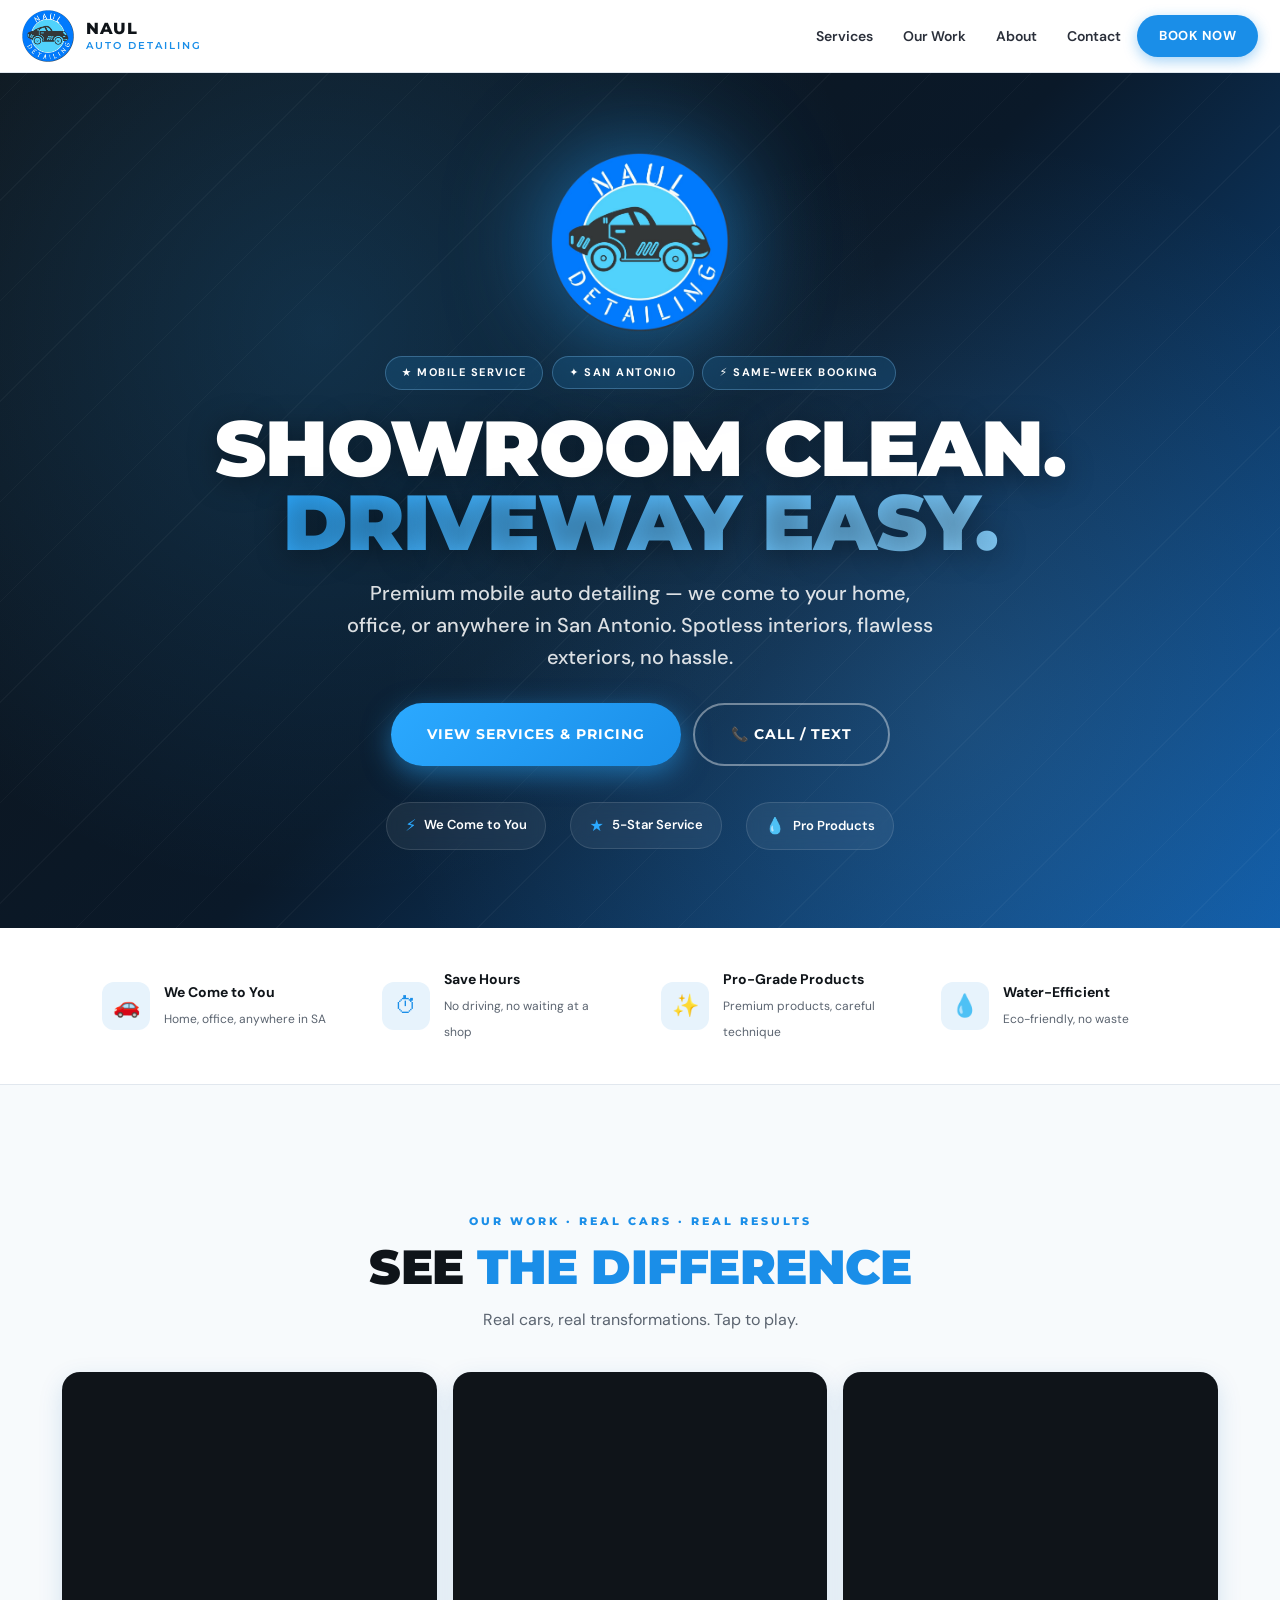
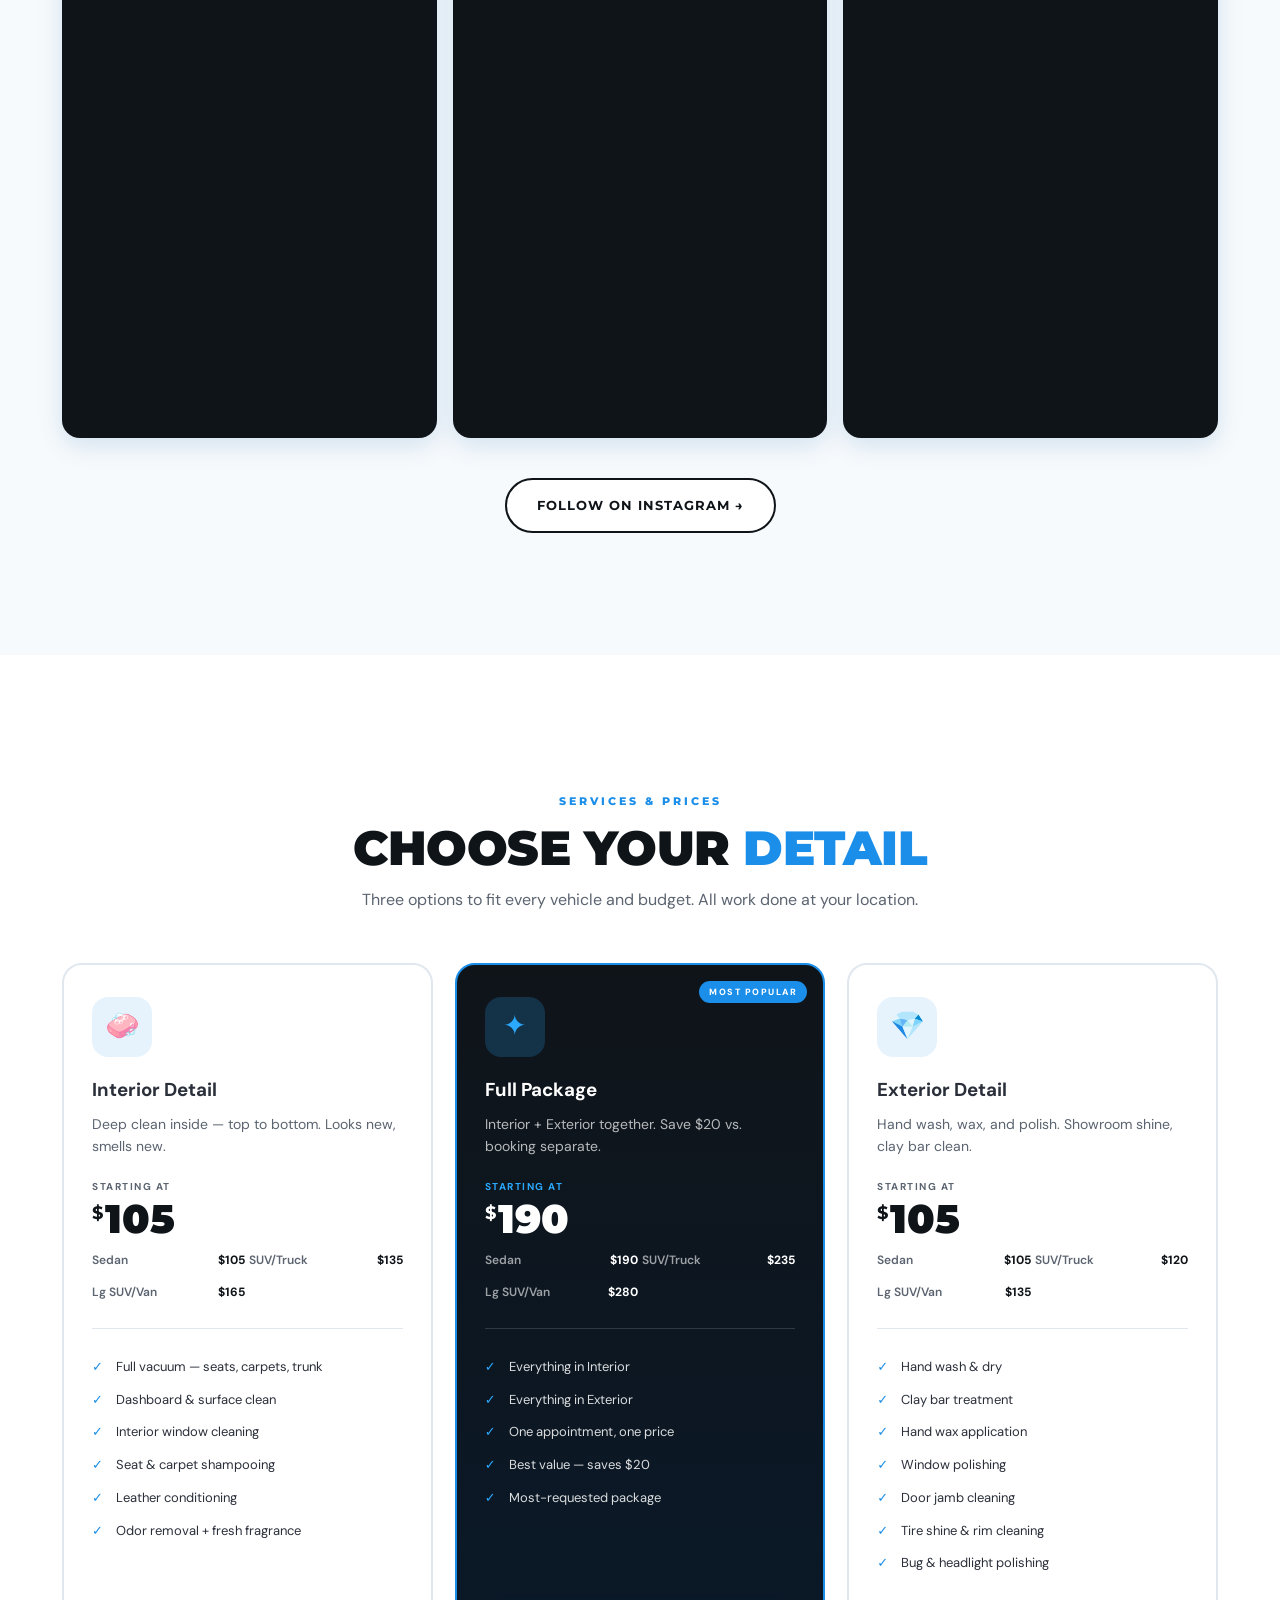
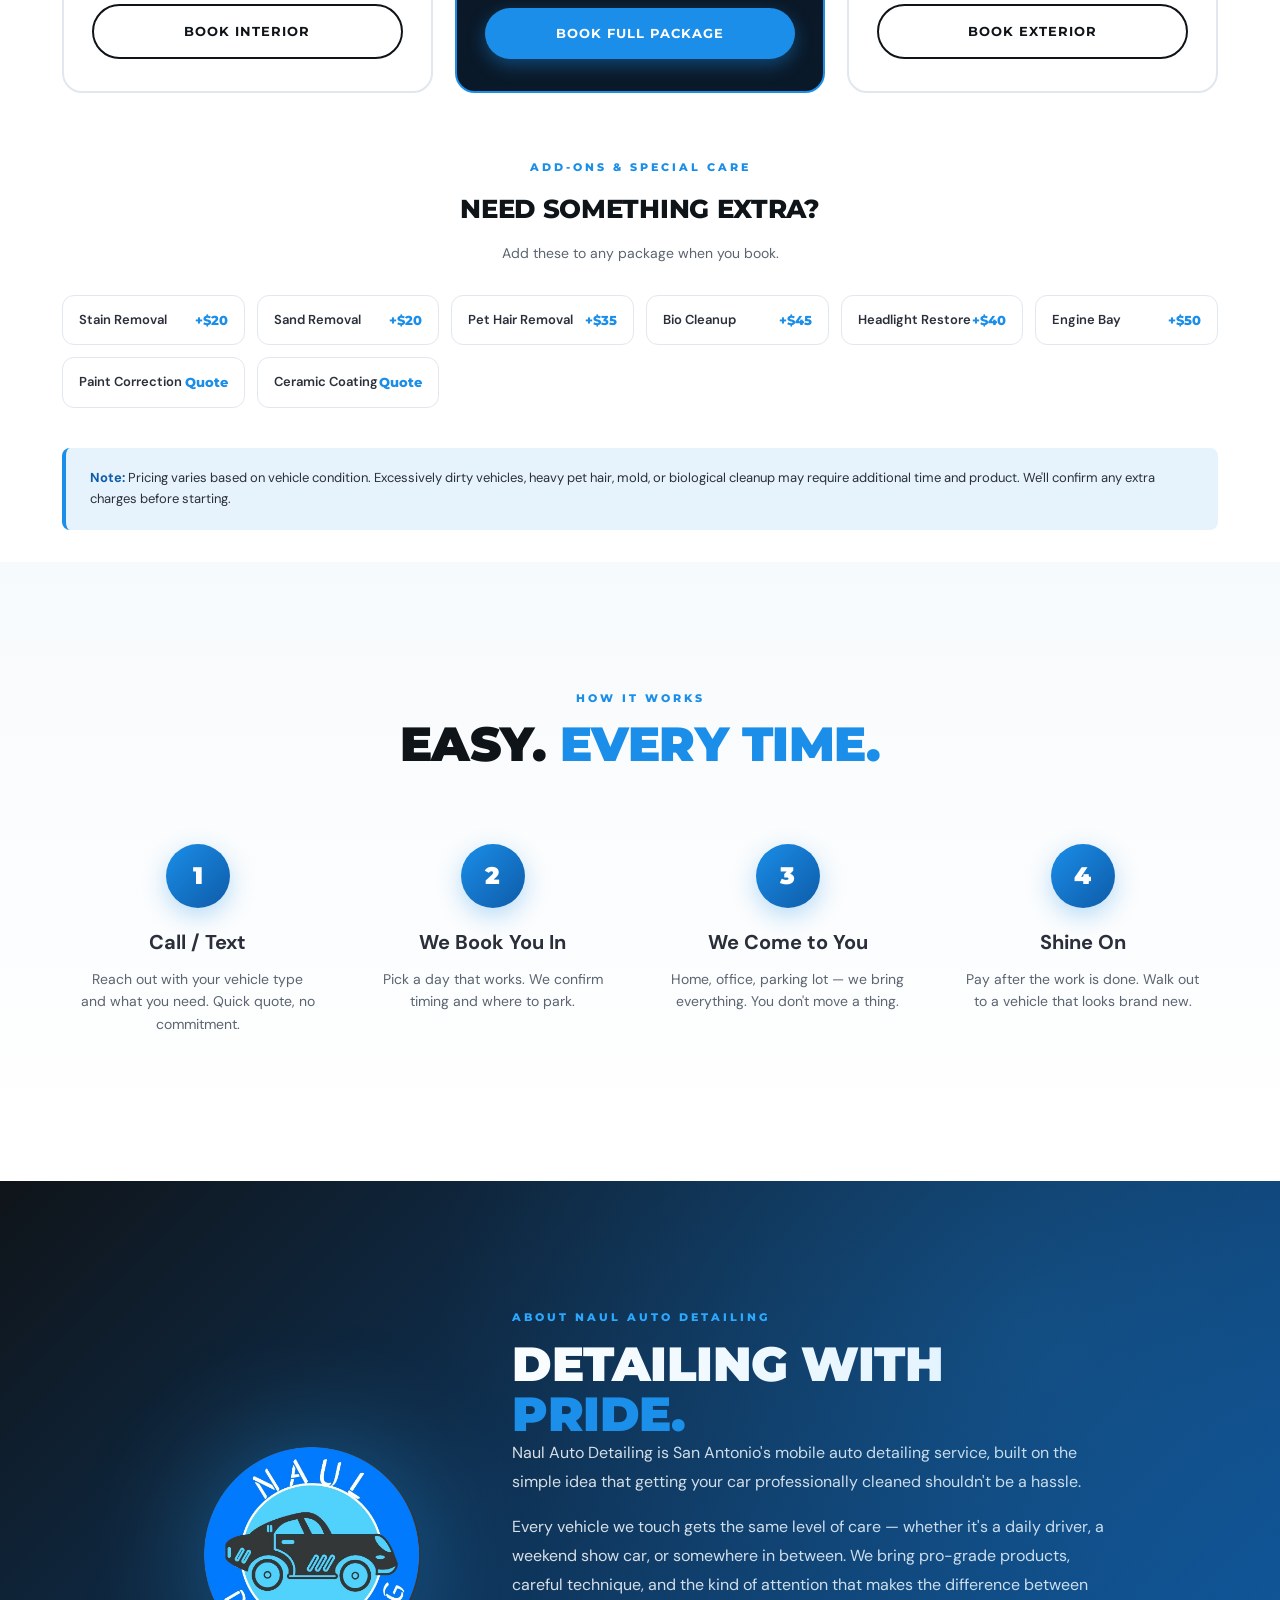
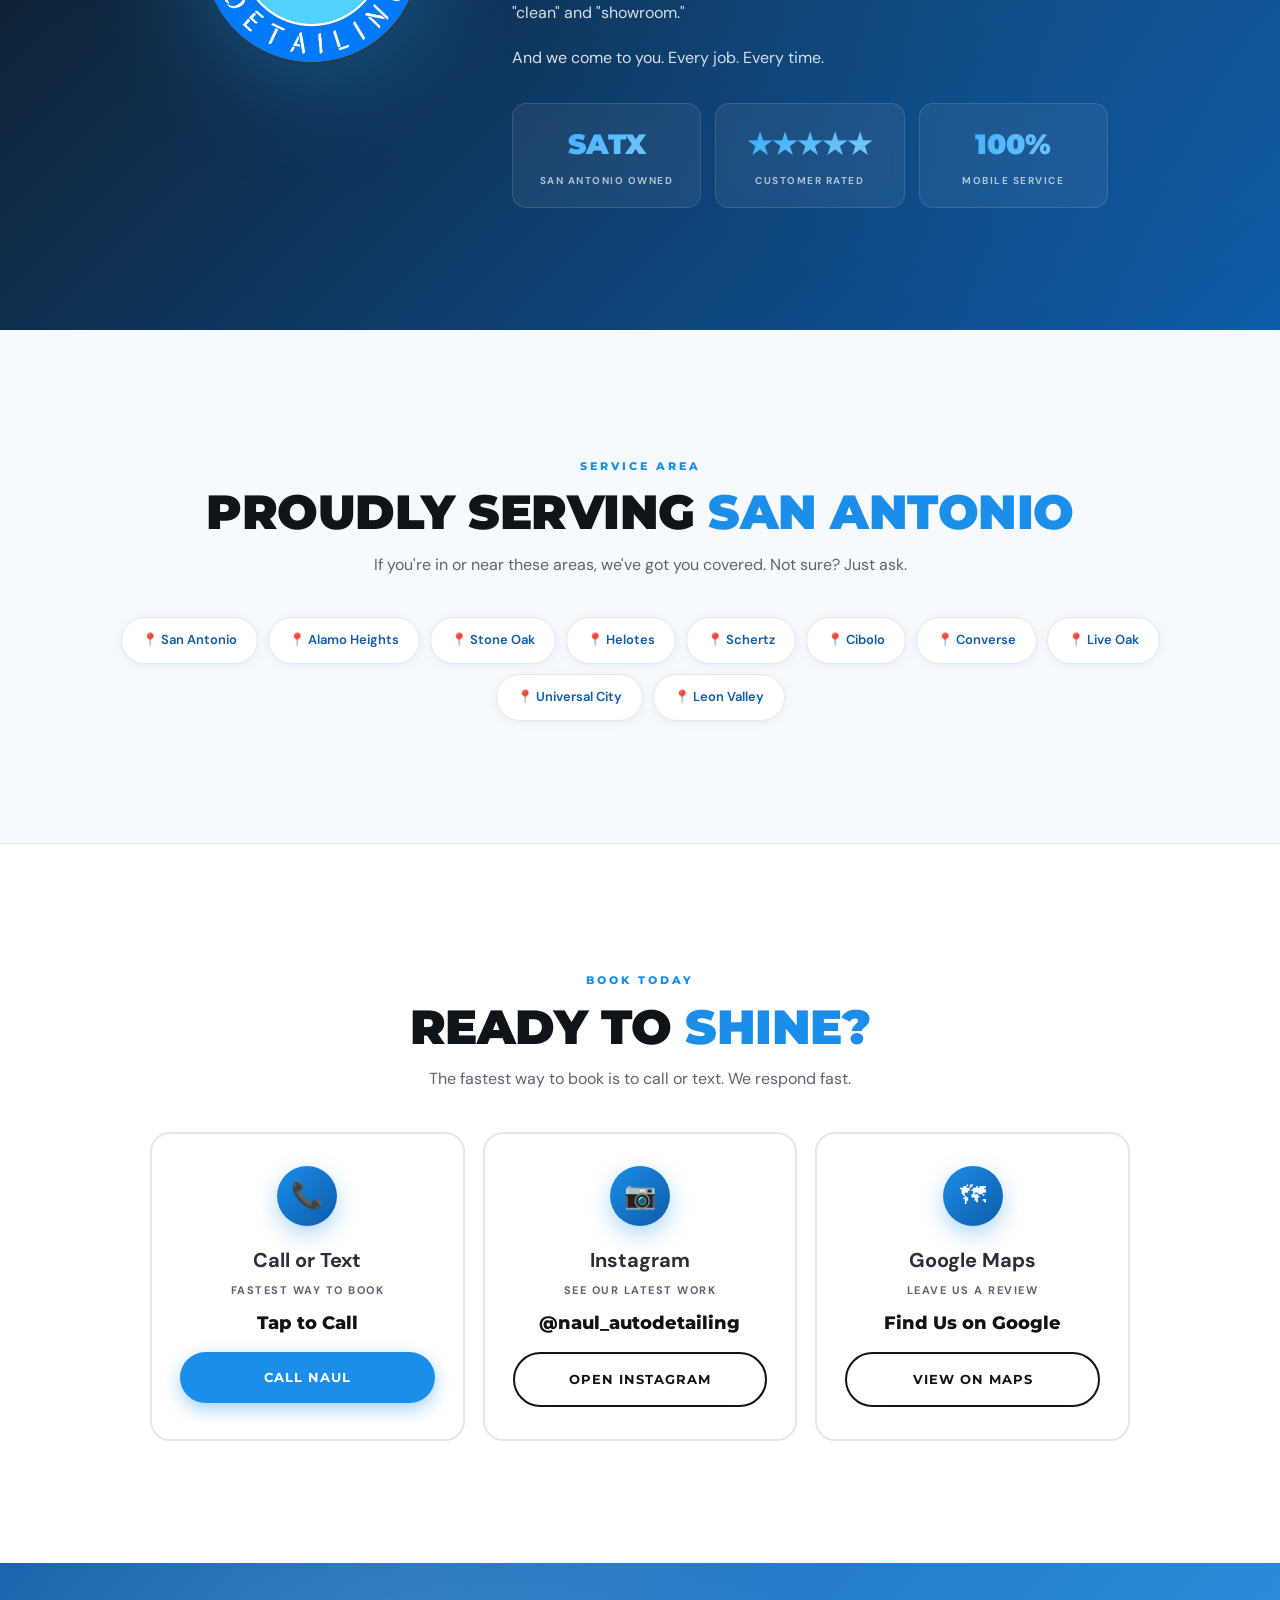
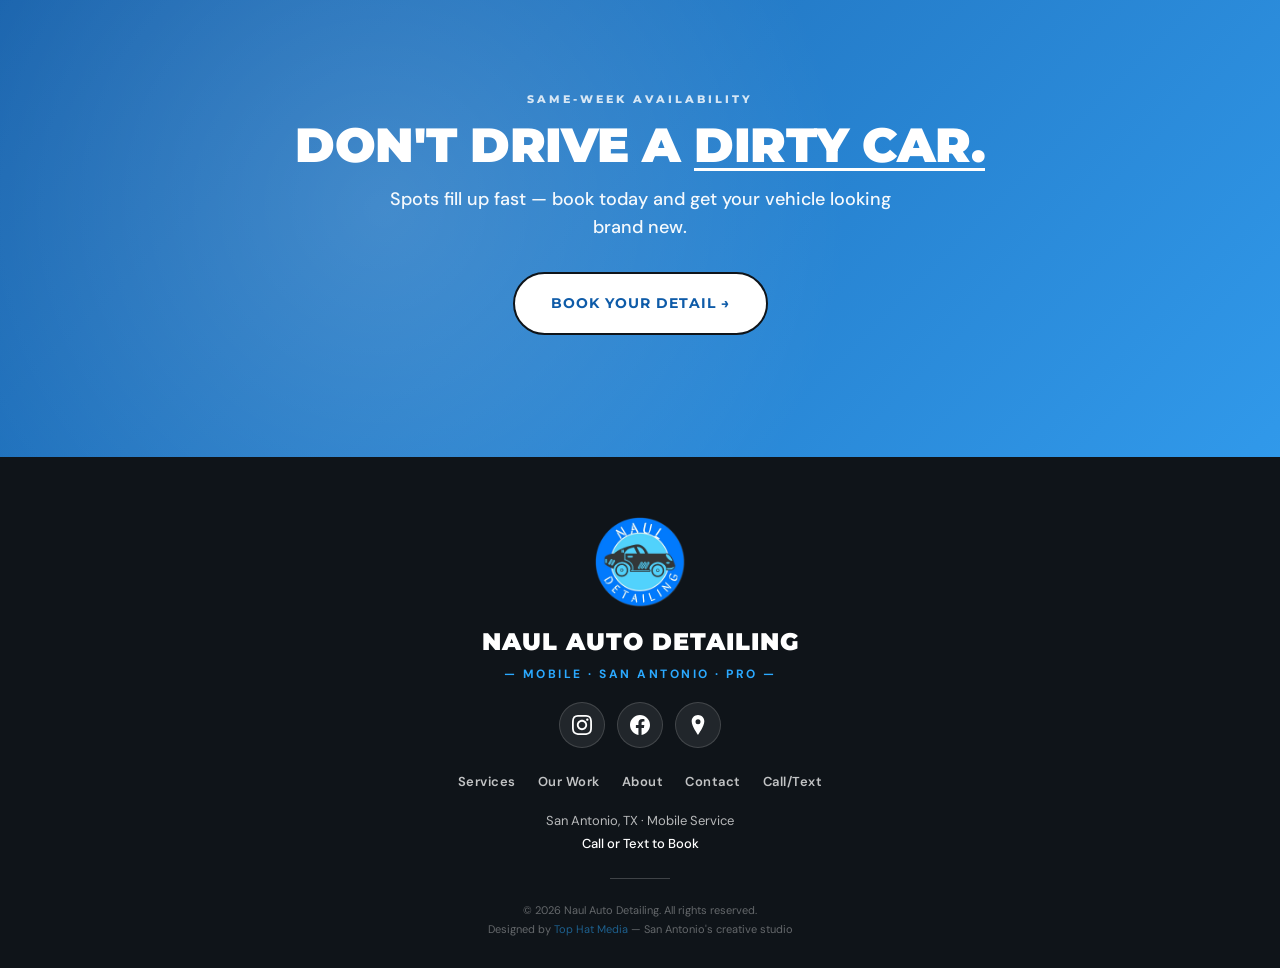
==== commit 67179139: "Update index.html" ====
--- a/index.html
+++ b/index.html
@@ -64,7 +64,7 @@
     <a href="#work" class="nav-link hide-sm">Our Work</a>
     <a href="#about" class="nav-link hide-sm">About</a>
     <a href="#contact" class="nav-link">Contact</a>
-    <a href="tel:+1NAULPHONE" class="nav-cta">Book Now</a>
+    <a href="book.html" class="nav-cta">Book Now</a>
   </div>
 </nav>
 
@@ -184,7 +184,7 @@
           <li>Leather conditioning</li>
           <li>Odor removal + fresh fragrance</li>
         </ul>
-        <a href="tel:+1NAULPHONE" class="btn btn-s">Book Interior</a>
+        <a href="book.html" class="btn btn-s">Book Interior</a>
       </div>
 
       <!-- Full Package - FEATURED -->
@@ -208,7 +208,7 @@
           <li>Best value — saves $20</li>
           <li>Most-requested package</li>
         </ul>
-        <a href="tel:+1NAULPHONE" class="btn btn-p">Book Full Package</a>
+        <a href="book.html" class="btn btn-p">Book Full Package</a>
       </div>
 
       <!-- Exterior -->
@@ -234,7 +234,7 @@
           <li>Tire shine &amp; rim cleaning</li>
           <li>Bug &amp; headlight polishing</li>
         </ul>
-        <a href="tel:+1NAULPHONE" class="btn btn-s">Book Exterior</a>
+        <a href="book.html" class="btn btn-s">Book Exterior</a>
       </div>
     </div>
 
@@ -381,7 +381,7 @@
     <div class="tag-label" style="color:rgba(255,255,255,0.8);">Same-Week Availability</div>
     <h2 class="h2">Don't Drive a <em style="color:white;text-decoration:underline;text-decoration-thickness:3px;text-underline-offset:6px;">Dirty Car.</em></h2>
     <p class="final-cta-sub">Spots fill up fast — book today and get your vehicle looking brand new.</p>
-    <a href="tel:+1NAULPHONE" class="btn btn-s btn-lg" style="background:white;color:var(--blue-deep);">📞 Call to Book</a>
+    <a href="book.html" class="btn btn-s btn-lg" style="background:white;color:var(--blue-deep);">Book Your Detail →</a>
   </div>
 </section>
 
